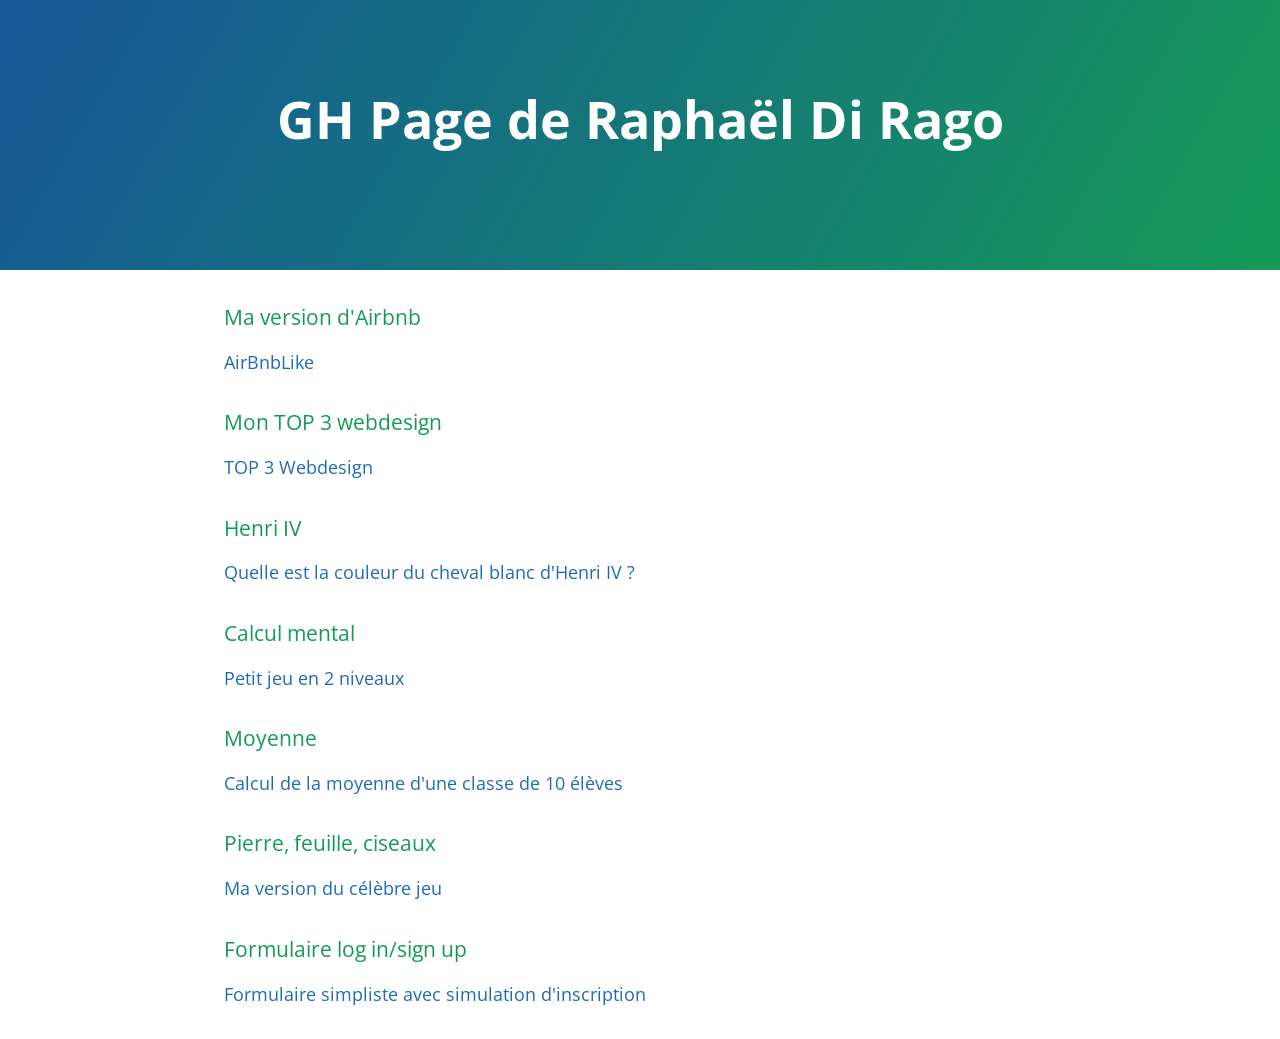
==== index.html @ 6657ad4f "form added" ====
<!DOCTYPE html>
<html lang="fr">

<head>
    <meta charset="UTF-8">
    <title>GH Page de Raphaël Di Rago</title>
    <meta name="viewport" content="width=device-width, initial-scale=1">
    <link rel="stylesheet" type="text/css" href="stylesheets/normalize.css" media="screen">
    <link href='https://fonts.googleapis.com/css?family=Open+Sans:400,700' rel='stylesheet' type='text/css'>
    <link rel="stylesheet" type="text/css" href="stylesheets/stylesheet.css" media="screen">
    <link rel="stylesheet" type="text/css" href="stylesheets/github-light.css" media="screen">
</head>

<body>
    <section class="page-header">
        <h1 class="project-name">GH Page de Raphaël Di Rago</h1>
        <h2 class="project-tagline"></h2>
    </section>

    <section class="main-content">
        <h3>Ma version d'Airbnb</h3>

        <a href="/AirBnbLike">AirBnbLike</a>

        <h3>Mon TOP 3 webdesign</h3>

        <a href="/PresentationTOP3">TOP 3 Webdesign</a>

        <h3>Henri IV</h3>

        <a href="/HenriIV_DOM">Quelle est la couleur du cheval blanc d'Henri IV ?</a>

        <h3>Calcul mental</h3>

        <a href="/CalculMental_DOM">Petit jeu en 2 niveaux</a>

        <h3>Moyenne</h3>

        <a href="/Moyenne2.0">Calcul de la moyenne d'une classe de 10 élèves</a>

        <h3>Pierre, feuille, ciseaux</h3>

        <a href="/PierreFeuilleCiseaux">Ma version du célèbre jeu</a>

        <h3>Formulaire log in/sign up</h3>

        <a href="/Formulaire_dynamique">Formulaire simpliste avec simulation d'inscription</a>

    </section>


</body>

</html>
---- stylesheets/stylesheet.css ----
* {
  box-sizing: border-box; }

body {
  padding: 0;
  margin: 0;
  font-family: "Open Sans", "Helvetica Neue", Helvetica, Arial, sans-serif;
  font-size: 16px;
  line-height: 1.5;
  color: #606c71; }

a {
  color: #1e6bb8;
  text-decoration: none; }
  a:hover {
    text-decoration: underline; }

.btn {
  display: inline-block;
  margin-bottom: 1rem;
  color: rgba(255, 255, 255, 0.7);
  background-color: rgba(255, 255, 255, 0.08);
  border-color: rgba(255, 255, 255, 0.2);
  border-style: solid;
  border-width: 1px;
  border-radius: 0.3rem;
  transition: color 0.2s, background-color 0.2s, border-color 0.2s; }
  .btn + .btn {
    margin-left: 1rem; }

.btn:hover {
  color: rgba(255, 255, 255, 0.8);
  text-decoration: none;
  background-color: rgba(255, 255, 255, 0.2);
  border-color: rgba(255, 255, 255, 0.3); }

@media screen and (min-width: 64em) {
  .btn {
    padding: 0.75rem 1rem; } }

@media screen and (min-width: 42em) and (max-width: 64em) {
  .btn {
    padding: 0.6rem 0.9rem;
    font-size: 0.9rem; } }

@media screen and (max-width: 42em) {
  .btn {
    display: block;
    width: 100%;
    padding: 0.75rem;
    font-size: 0.9rem; }
    .btn + .btn {
      margin-top: 1rem;
      margin-left: 0; } }

.page-header {
  color: #fff;
  text-align: center;
  background-color: #159957;
  background-image: linear-gradient(120deg, #155799, #159957); }

@media screen and (min-width: 64em) {
  .page-header {
    padding: 5rem 6rem; } }

@media screen and (min-width: 42em) and (max-width: 64em) {
  .page-header {
    padding: 3rem 4rem; } }

@media screen and (max-width: 42em) {
  .page-header {
    padding: 2rem 1rem; } }

.project-name {
  margin-top: 0;
  margin-bottom: 0.1rem; }

@media screen and (min-width: 64em) {
  .project-name {
    font-size: 3.25rem; } }

@media screen and (min-width: 42em) and (max-width: 64em) {
  .project-name {
    font-size: 2.25rem; } }

@media screen and (max-width: 42em) {
  .project-name {
    font-size: 1.75rem; } }

.project-tagline {
  margin-bottom: 2rem;
  font-weight: normal;
  opacity: 0.7; }

@media screen and (min-width: 64em) {
  .project-tagline {
    font-size: 1.25rem; } }

@media screen and (min-width: 42em) and (max-width: 64em) {
  .project-tagline {
    font-size: 1.15rem; } }

@media screen and (max-width: 42em) {
  .project-tagline {
    font-size: 1rem; } }

.main-content :first-child {
  margin-top: 0; }
.main-content img {
  max-width: 100%; }
.main-content h1, .main-content h2, .main-content h3, .main-content h4, .main-content h5, .main-content h6 {
  margin-top: 2rem;
  margin-bottom: 1rem;
  font-weight: normal;
  color: #159957; }
.main-content p {
  margin-bottom: 1em; }
.main-content code {
  padding: 2px 4px;
  font-family: Consolas, "Liberation Mono", Menlo, Courier, monospace;
  font-size: 0.9rem;
  color: #383e41;
  background-color: #f3f6fa;
  border-radius: 0.3rem; }
.main-content pre {
  padding: 0.8rem;
  margin-top: 0;
  margin-bottom: 1rem;
  font: 1rem Consolas, "Liberation Mono", Menlo, Courier, monospace;
  color: #567482;
  word-wrap: normal;
  background-color: #f3f6fa;
  border: solid 1px #dce6f0;
  border-radius: 0.3rem; }
  .main-content pre > code {
    padding: 0;
    margin: 0;
    font-size: 0.9rem;
    color: #567482;
    word-break: normal;
    white-space: pre;
    background: transparent;
    border: 0; }
.main-content .highlight {
  margin-bottom: 1rem; }
  .main-content .highlight pre {
    margin-bottom: 0;
    word-break: normal; }
.main-content .highlight pre, .main-content pre {
  padding: 0.8rem;
  overflow: auto;
  font-size: 0.9rem;
  line-height: 1.45;
  border-radius: 0.3rem; }
.main-content pre code, .main-content pre tt {
  display: inline;
  max-width: initial;
  padding: 0;
  margin: 0;
  overflow: initial;
  line-height: inherit;
  word-wrap: normal;
  background-color: transparent;
  border: 0; }
  .main-content pre code:before, .main-content pre code:after, .main-content pre tt:before, .main-content pre tt:after {
    content: normal; }
.main-content ul, .main-content ol {
  margin-top: 0; }
.main-content blockquote {
  padding: 0 1rem;
  margin-left: 0;
  color: #819198;
  border-left: 0.3rem solid #dce6f0; }
  .main-content blockquote > :first-child {
    margin-top: 0; }
  .main-content blockquote > :last-child {
    margin-bottom: 0; }
.main-content table {
  display: block;
  width: 100%;
  overflow: auto;
  word-break: normal;
  word-break: keep-all; }
  .main-content table th {
    font-weight: bold; }
  .main-content table th, .main-content table td {
    padding: 0.5rem 1rem;
    border: 1px solid #e9ebec; }
.main-content dl {
  padding: 0; }
  .main-content dl dt {
    padding: 0;
    margin-top: 1rem;
    font-size: 1rem;
    font-weight: bold; }
  .main-content dl dd {
    padding: 0;
    margin-bottom: 1rem; }
.main-content hr {
  height: 2px;
  padding: 0;
  margin: 1rem 0;
  background-color: #eff0f1;
  border: 0; }

@media screen and (min-width: 64em) {
  .main-content {
    max-width: 64rem;
    padding: 2rem 6rem;
    margin: 0 auto;
    font-size: 1.1rem; } }

@media screen and (min-width: 42em) and (max-width: 64em) {
  .main-content {
    padding: 2rem 4rem;
    font-size: 1.1rem; } }

@media screen and (max-width: 42em) {
  .main-content {
    padding: 2rem 1rem;
    font-size: 1rem; } }

.site-footer {
  padding-top: 2rem;
  margin-top: 2rem;
  border-top: solid 1px #eff0f1; }

.site-footer-owner {
  display: block;
  font-weight: bold; }

.site-footer-credits {
  color: #819198; }

@media screen and (min-width: 64em) {
  .site-footer {
    font-size: 1rem; } }

@media screen and (min-width: 42em) and (max-width: 64em) {
  .site-footer {
    font-size: 1rem; } }

@media screen and (max-width: 42em) {
  .site-footer {
    font-size: 0.9rem; } }
---- stylesheets/github-light.css ----
/*
The MIT License (MIT)

Copyright (c) 2016 GitHub, Inc.

Permission is hereby granted, free of charge, to any person obtaining a copy
of this software and associated documentation files (the "Software"), to deal
in the Software without restriction, including without limitation the rights
to use, copy, modify, merge, publish, distribute, sublicense, and/or sell
copies of the Software, and to permit persons to whom the Software is
furnished to do so, subject to the following conditions:

The above copyright notice and this permission notice shall be included in all
copies or substantial portions of the Software.

THE SOFTWARE IS PROVIDED "AS IS", WITHOUT WARRANTY OF ANY KIND, EXPRESS OR
IMPLIED, INCLUDING BUT NOT LIMITED TO THE WARRANTIES OF MERCHANTABILITY,
FITNESS FOR A PARTICULAR PURPOSE AND NONINFRINGEMENT. IN NO EVENT SHALL THE
AUTHORS OR COPYRIGHT HOLDERS BE LIABLE FOR ANY CLAIM, DAMAGES OR OTHER
LIABILITY, WHETHER IN AN ACTION OF CONTRACT, TORT OR OTHERWISE, ARISING FROM,
OUT OF OR IN CONNECTION WITH THE SOFTWARE OR THE USE OR OTHER DEALINGS IN THE
SOFTWARE.

*/

.pl-c /* comment */ {
  color: #969896;
}

.pl-c1 /* constant, variable.other.constant, support, meta.property-name, support.constant, support.variable, meta.module-reference, markup.raw, meta.diff.header */,
.pl-s .pl-v /* string variable */ {
  color: #0086b3;
}

.pl-e /* entity */,
.pl-en /* entity.name */ {
  color: #795da3;
}

.pl-smi /* variable.parameter.function, storage.modifier.package, storage.modifier.import, storage.type.java, variable.other */,
.pl-s .pl-s1 /* string source */ {
  color: #333;
}

.pl-ent /* entity.name.tag */ {
  color: #63a35c;
}

.pl-k /* keyword, storage, storage.type */ {
  color: #a71d5d;
}

.pl-s /* string */,
.pl-pds /* punctuation.definition.string, string.regexp.character-class */,
.pl-s .pl-pse .pl-s1 /* string punctuation.section.embedded source */,
.pl-sr /* string.regexp */,
.pl-sr .pl-cce /* string.regexp constant.character.escape */,
.pl-sr .pl-sre /* string.regexp source.ruby.embedded */,
.pl-sr .pl-sra /* string.regexp string.regexp.arbitrary-repitition */ {
  color: #183691;
}

.pl-v /* variable */ {
  color: #ed6a43;
}

.pl-id /* invalid.deprecated */ {
  color: #b52a1d;
}

.pl-ii /* invalid.illegal */ {
  color: #f8f8f8;
  background-color: #b52a1d;
}

.pl-sr .pl-cce /* string.regexp constant.character.escape */ {
  font-weight: bold;
  color: #63a35c;
}

.pl-ml /* markup.list */ {
  color: #693a17;
}

.pl-mh /* markup.heading */,
.pl-mh .pl-en /* markup.heading entity.name */,
.pl-ms /* meta.separator */ {
  font-weight: bold;
  color: #1d3e81;
}

.pl-mq /* markup.quote */ {
  color: #008080;
}

.pl-mi /* markup.italic */ {
  font-style: italic;
  color: #333;
}

.pl-mb /* markup.bold */ {
  font-weight: bold;
  color: #333;
}

.pl-md /* markup.deleted, meta.diff.header.from-file */ {
  color: #bd2c00;
  background-color: #ffecec;
}

.pl-mi1 /* markup.inserted, meta.diff.header.to-file */ {
  color: #55a532;
  background-color: #eaffea;
}

.pl-mdr /* meta.diff.range */ {
  font-weight: bold;
  color: #795da3;
}

.pl-mo /* meta.output */ {
  color: #1d3e81;
}
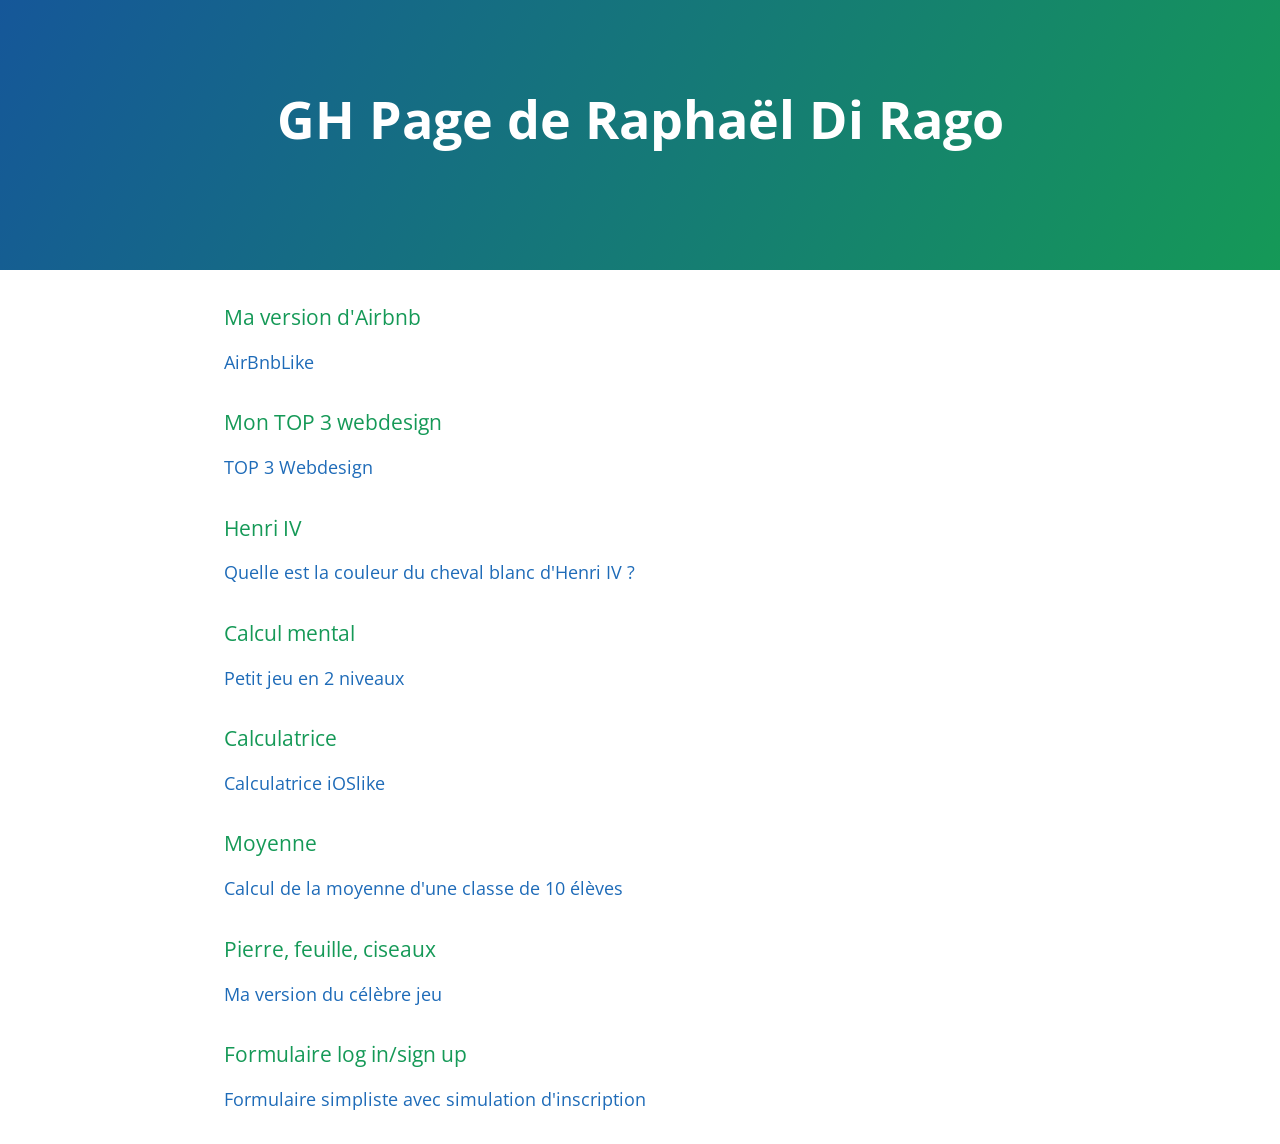
==== commit 1d30704f: "calculator added" ====
--- a/index.html
+++ b/index.html
@@ -34,6 +34,10 @@
 
         <a href="/CalculMental_DOM">Petit jeu en 2 niveaux</a>
 
+        <h3>Calculatrice</h3>
+
+        <a href="/Formulaire_dynamique">Calculatrice iOSlike</a>
+
         <h3>Moyenne</h3>
 
         <a href="/Moyenne2.0">Calcul de la moyenne d'une classe de 10 élèves</a>
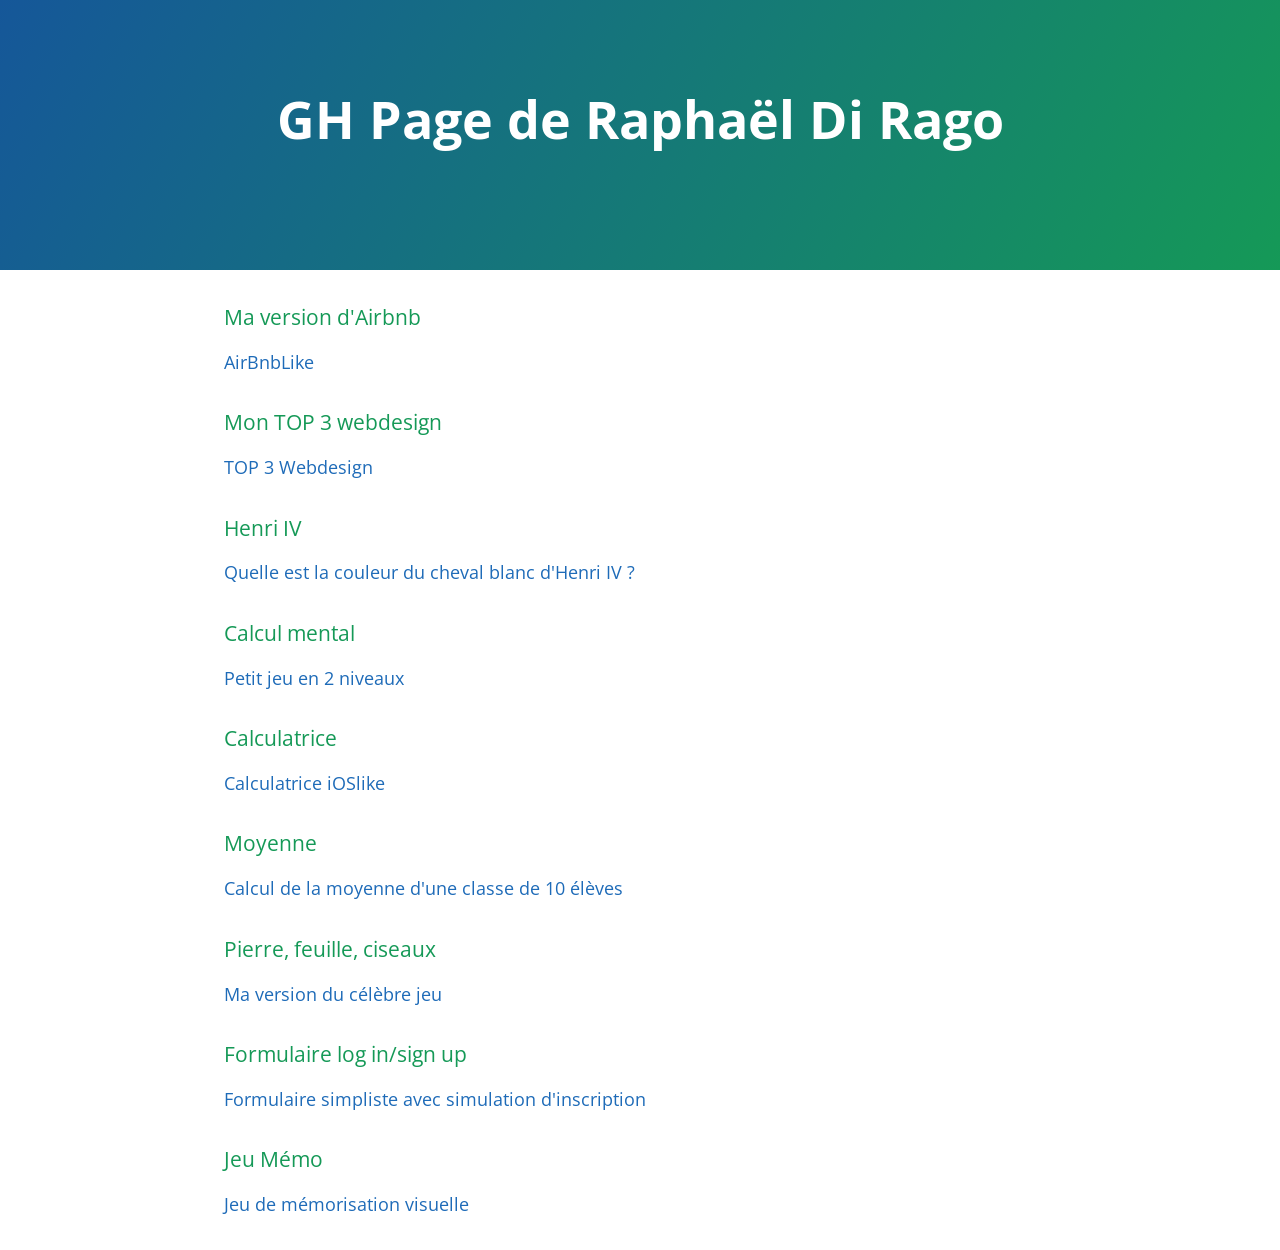
==== commit 1f56147a: "fix index" ====
--- a/index.html
+++ b/index.html
@@ -36,7 +36,7 @@
 
         <h3>Calculatrice</h3>
 
-        <a href="/Formulaire_dynamique">Calculatrice iOSlike</a>
+        <a href="/Calculatrice_DOM">Calculatrice iOSlike</a>
 
         <h3>Moyenne</h3>
 
@@ -50,6 +50,10 @@
 
         <a href="/Formulaire_dynamique">Formulaire simpliste avec simulation d'inscription</a>
 
+        <h3>Jeu Mémo</h3>
+
+        <a href="/Memo">Jeu de mémorisation visuelle</a>
+
     </section>
 
 
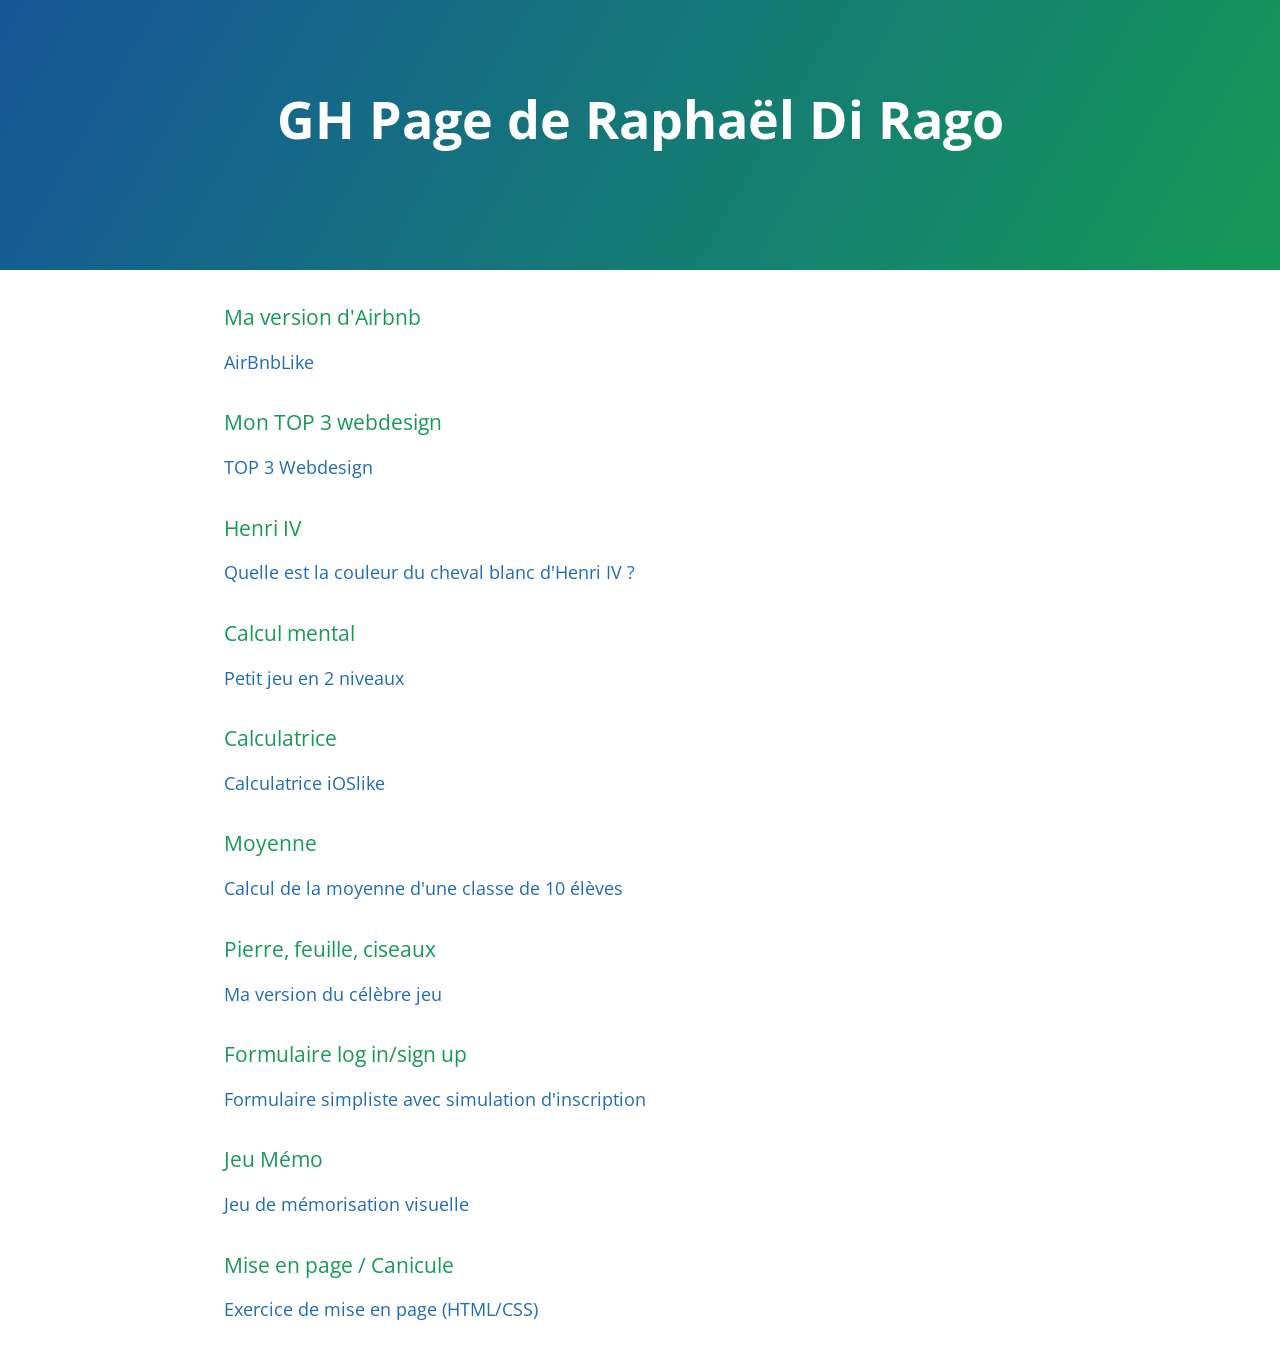
==== commit 9de990d9: "canicule" ====
--- a/index.html
+++ b/index.html
@@ -24,7 +24,7 @@
 
         <h3>Mon TOP 3 webdesign</h3>
 
-        <a href="/PresentationTOP3">TOP 3 Webdesign</a>
+        <a href="/top3design">TOP 3 Webdesign</a>
 
         <h3>Henri IV</h3>
 
@@ -54,6 +54,12 @@
 
         <a href="/Memo">Jeu de mémorisation visuelle</a>
 
+        <h3>Mise en page / Canicule</h3>
+
+        <a href="/Canicule">Exercice de mise en page (HTML/CSS)</a>
+
+
+
     </section>
 
 
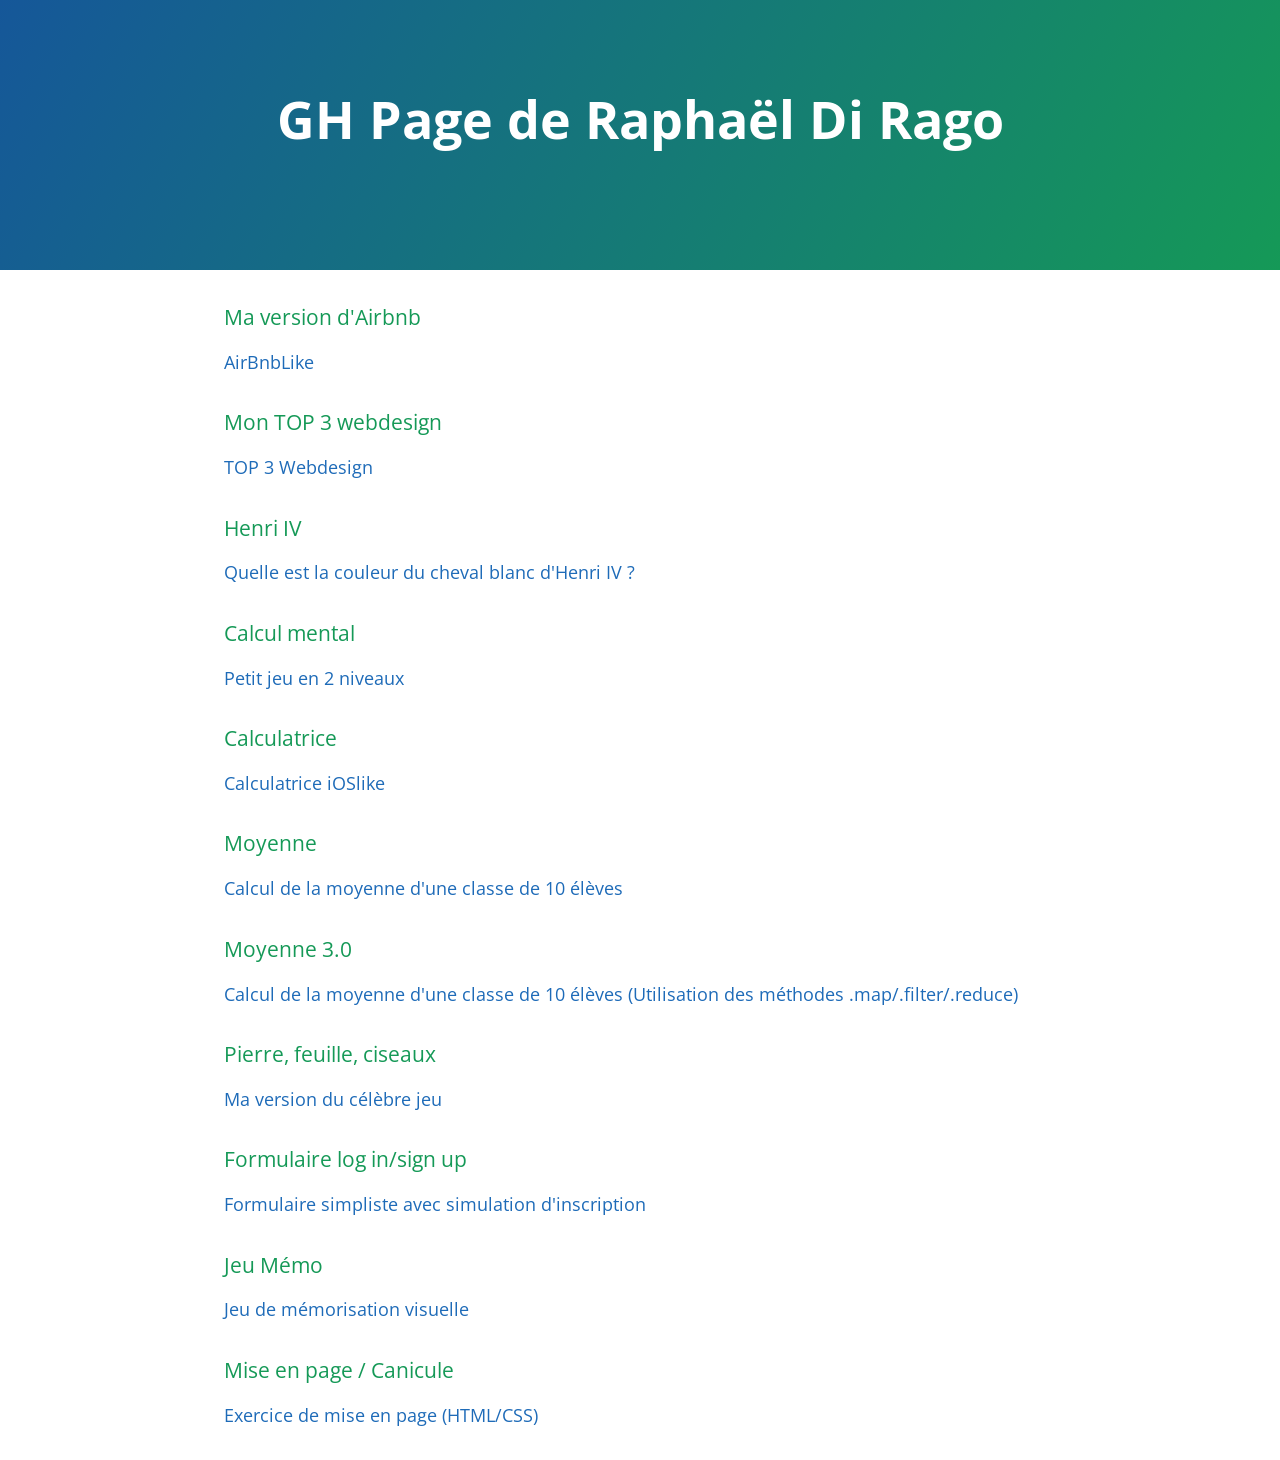
==== commit c195d207: "average 3.0 added" ====
--- a/index.html
+++ b/index.html
@@ -42,6 +42,10 @@
 
         <a href="/Moyenne2.0">Calcul de la moyenne d'une classe de 10 élèves</a>
 
+        <h3>Moyenne 3.0</h3>
+
+        <a href="/Moyenne_3.0">Calcul de la moyenne d'une classe de 10 élèves (Utilisation des méthodes .map/.filter/.reduce)</a>
+
         <h3>Pierre, feuille, ciseaux</h3>
 
         <a href="/PierreFeuilleCiseaux">Ma version du célèbre jeu</a>
